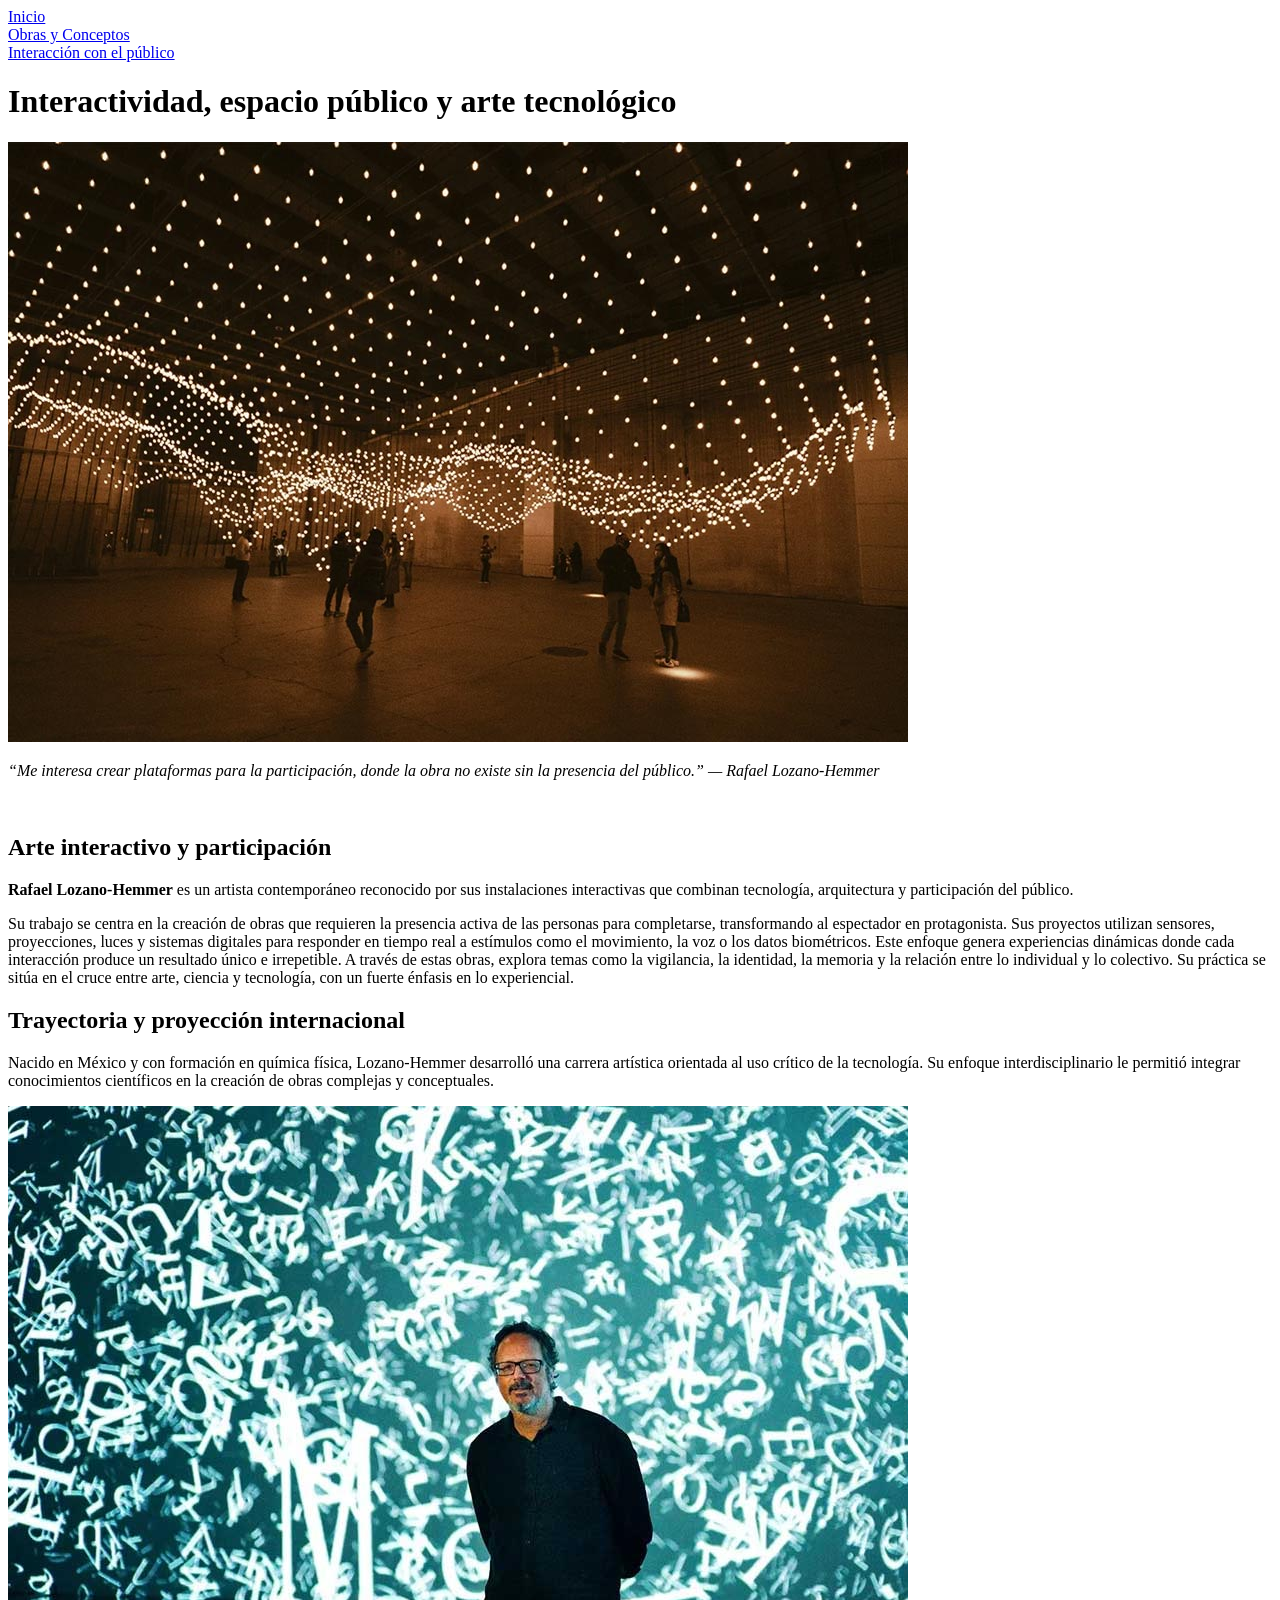
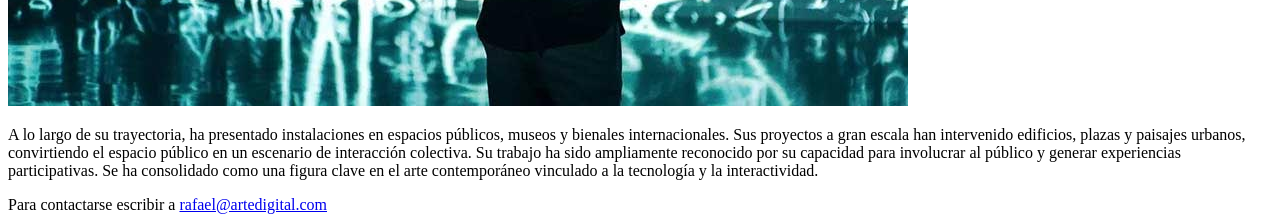
==== index.html @ 84eaae03 "html ;e habia olvidado de ponerle .html a las otras dos páginas" ====
<!DOCTYPE html>
 <html lang="es">

  <head>

    <meta charset="UTF-8">
    <link href="Estilos.css" rel="stylesheets">
    <title>Rafael Lozano-Hemmer</title>

  </head>

  <body>

    <header>
    <nav>
    <a href="index.html">Inicio</a>
    <br>
    <a href="Sistemas_interactivos.html">Obras y Conceptos</a>
    <br>
    <a href="El_espectador_como_protagonista.html">Interacción con el público</a>
</nav>
</header>

<h1>Interactividad, espacio público y arte tecnológico</h1>
<img src="lozano-hemmer-2.jpg" alt="Imagen de una obra de Lozano">

    <p>
        <em>“Me interesa crear plataformas para la participación, donde la obra no existe sin la presencia del público.” — Rafael Lozano-Hemmer

        </em>
    </p>

    <br>
      <Section>

    <article>

    <h2>Arte interactivo y participación</h2>

    <p><strong>Rafael Lozano-Hemmer</strong> es un artista contemporáneo reconocido por sus instalaciones interactivas que combinan tecnología, arquitectura y participación del público.</p>
<p>Su trabajo se centra en la creación de obras que requieren la presencia activa de las personas para completarse, transformando al espectador en protagonista. Sus proyectos utilizan sensores, proyecciones, luces y sistemas digitales para responder en tiempo real a estímulos como el movimiento, la voz o los datos biométricos. Este enfoque genera experiencias dinámicas donde cada interacción produce un resultado único e irrepetible. A través de estas obras, explora temas como la vigilancia, la identidad, la memoria y la relación entre lo individual y lo colectivo. Su práctica se sitúa en el cruce entre arte, ciencia y tecnología, con un fuerte énfasis en lo experiencial.</p>

    </article>

    <article>

  <h2>Trayectoria y proyección internacional</h2>
  <p>Nacido en México y con formación en química física, Lozano-Hemmer desarrolló una carrera artística orientada al uso crítico de la tecnología. Su enfoque interdisciplinario le permitió integrar conocimientos científicos en la creación de obras complejas y conceptuales.</p>
  <img src="lozano-hemmer-1.jpg" alt="Foto de Lozano">
<p>A lo largo de su trayectoria, ha presentado instalaciones en espacios públicos, museos y bienales internacionales. Sus proyectos a gran escala han intervenido edificios, plazas y paisajes urbanos, convirtiendo el espacio público en un escenario de interacción colectiva. Su trabajo ha sido ampliamente reconocido por su capacidad para involucrar al público y generar experiencias participativas. Se ha consolidado como una figura clave en el arte contemporáneo vinculado a la tecnología y la interactividad.</p>

    </article>

      </Section>

      <footer>Para contactarse escribir a <a href="mailto:rafael@artedigital.com">rafael@artedigital.com</a></footer>
  </body>
 </html>
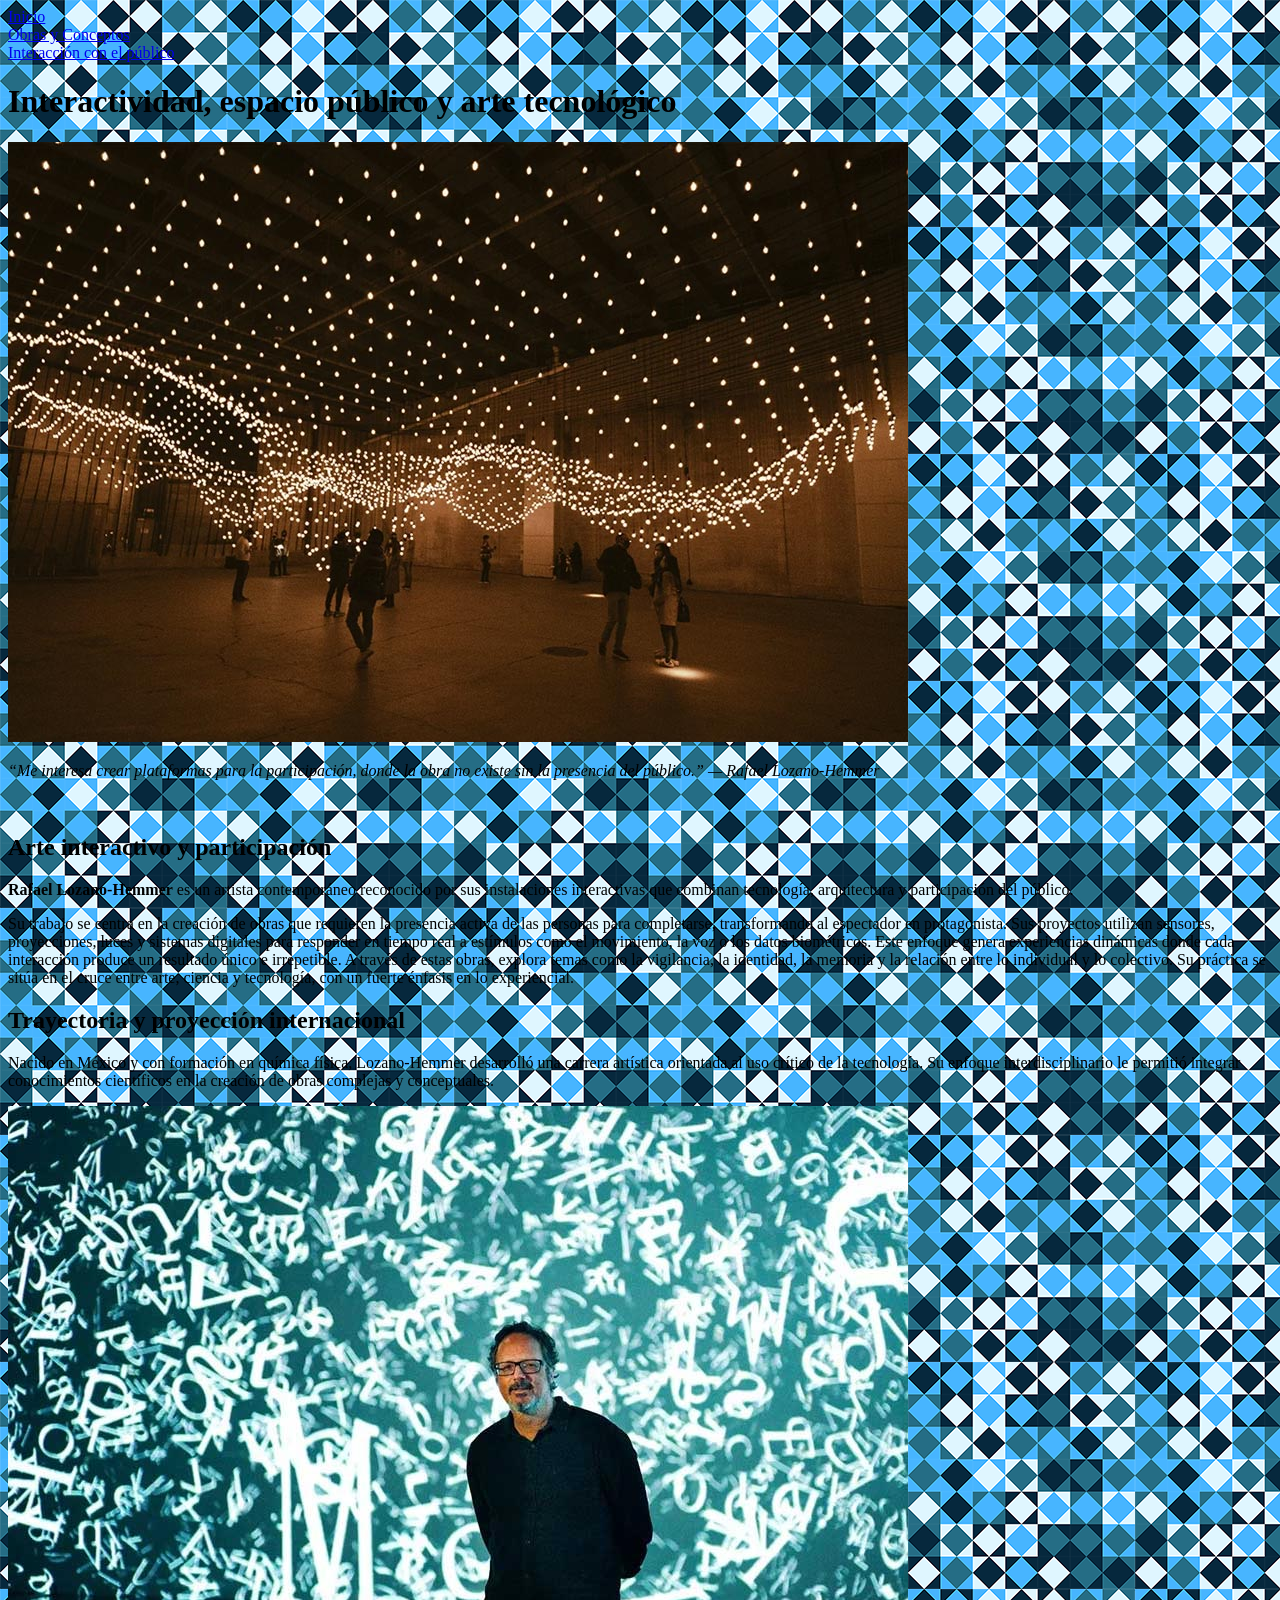
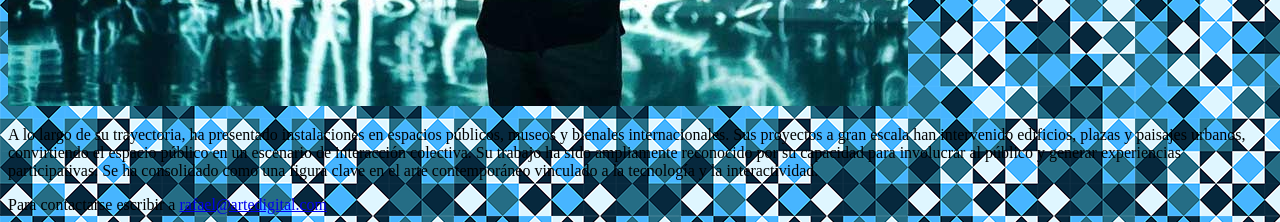
==== commit bb90a3d0: "Fondo Pelee para poner el fondo. Le pregunté a la ia de visual" ====
--- a/index.html
+++ b/index.html
@@ -4,7 +4,7 @@
   <head>
 
     <meta charset="UTF-8">
-    <link href="Estilos.css" rel="stylesheets">
+    <link rel="stylesheet" type="text/css" href="Estilos.css">
     <title>Rafael Lozano-Hemmer</title>
 
   </head>
--- a/Estilos.css
+++ b/Estilos.css
@@ -0,0 +1,3 @@
+body { 
+     background-image: url(fondo.png);
+}
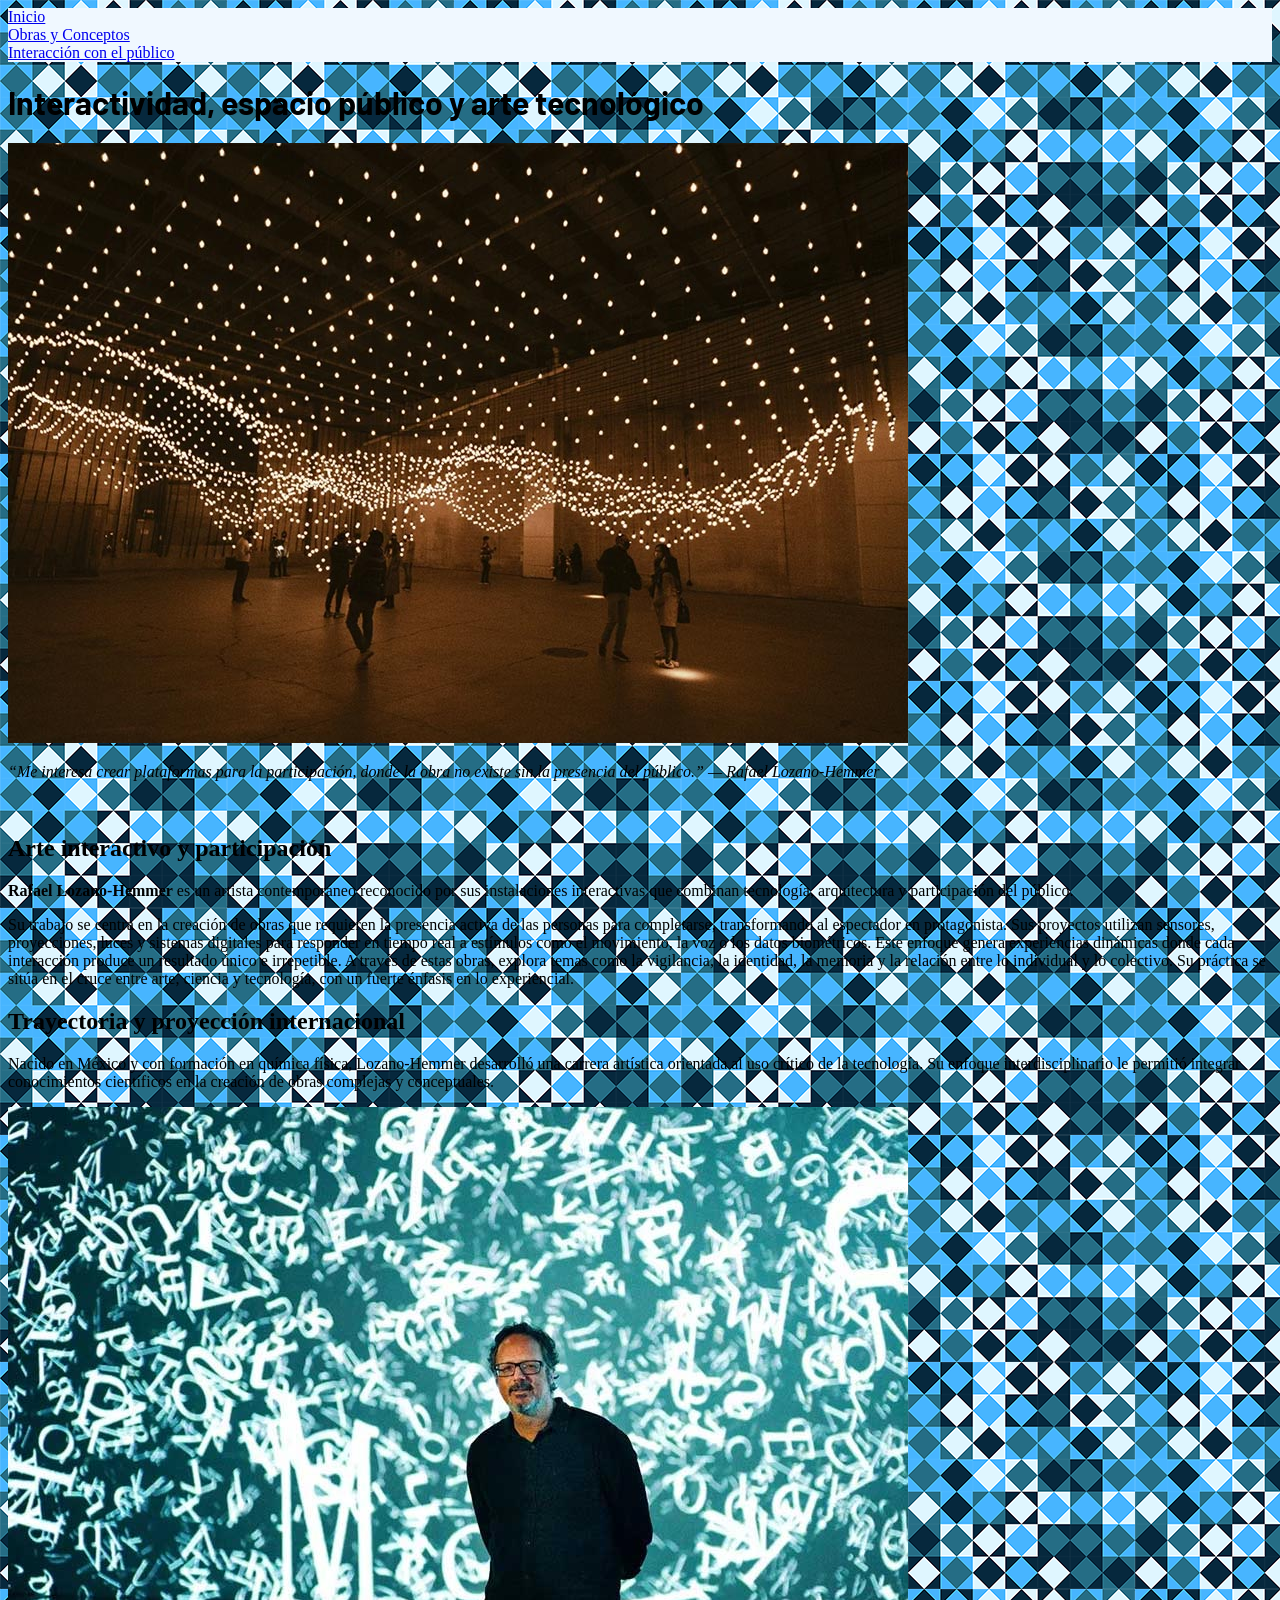
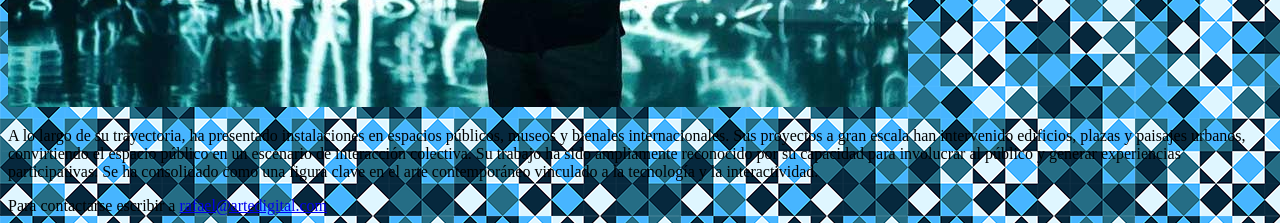
==== commit 20ee48ef: "Font y Header" ====
--- a/index.html
+++ b/index.html
@@ -4,6 +4,7 @@
   <head>
 
     <meta charset="UTF-8">
+    <link href="https://fonts.googleapis.com/css2?family=Barlow:wght@400;600;700&display=swap" rel="stylesheet">
     <link rel="stylesheet" type="text/css" href="Estilos.css">
     <title>Rafael Lozano-Hemmer</title>
 
--- a/Estilos.css
+++ b/Estilos.css
@@ -1,3 +1,11 @@
 body { 
      background-image: url(fondo.png);
+}
+
+h1 {
+  font-family: 'Barlow', sans-serif;
+}
+
+header {
+background-color: aliceblue;
 }
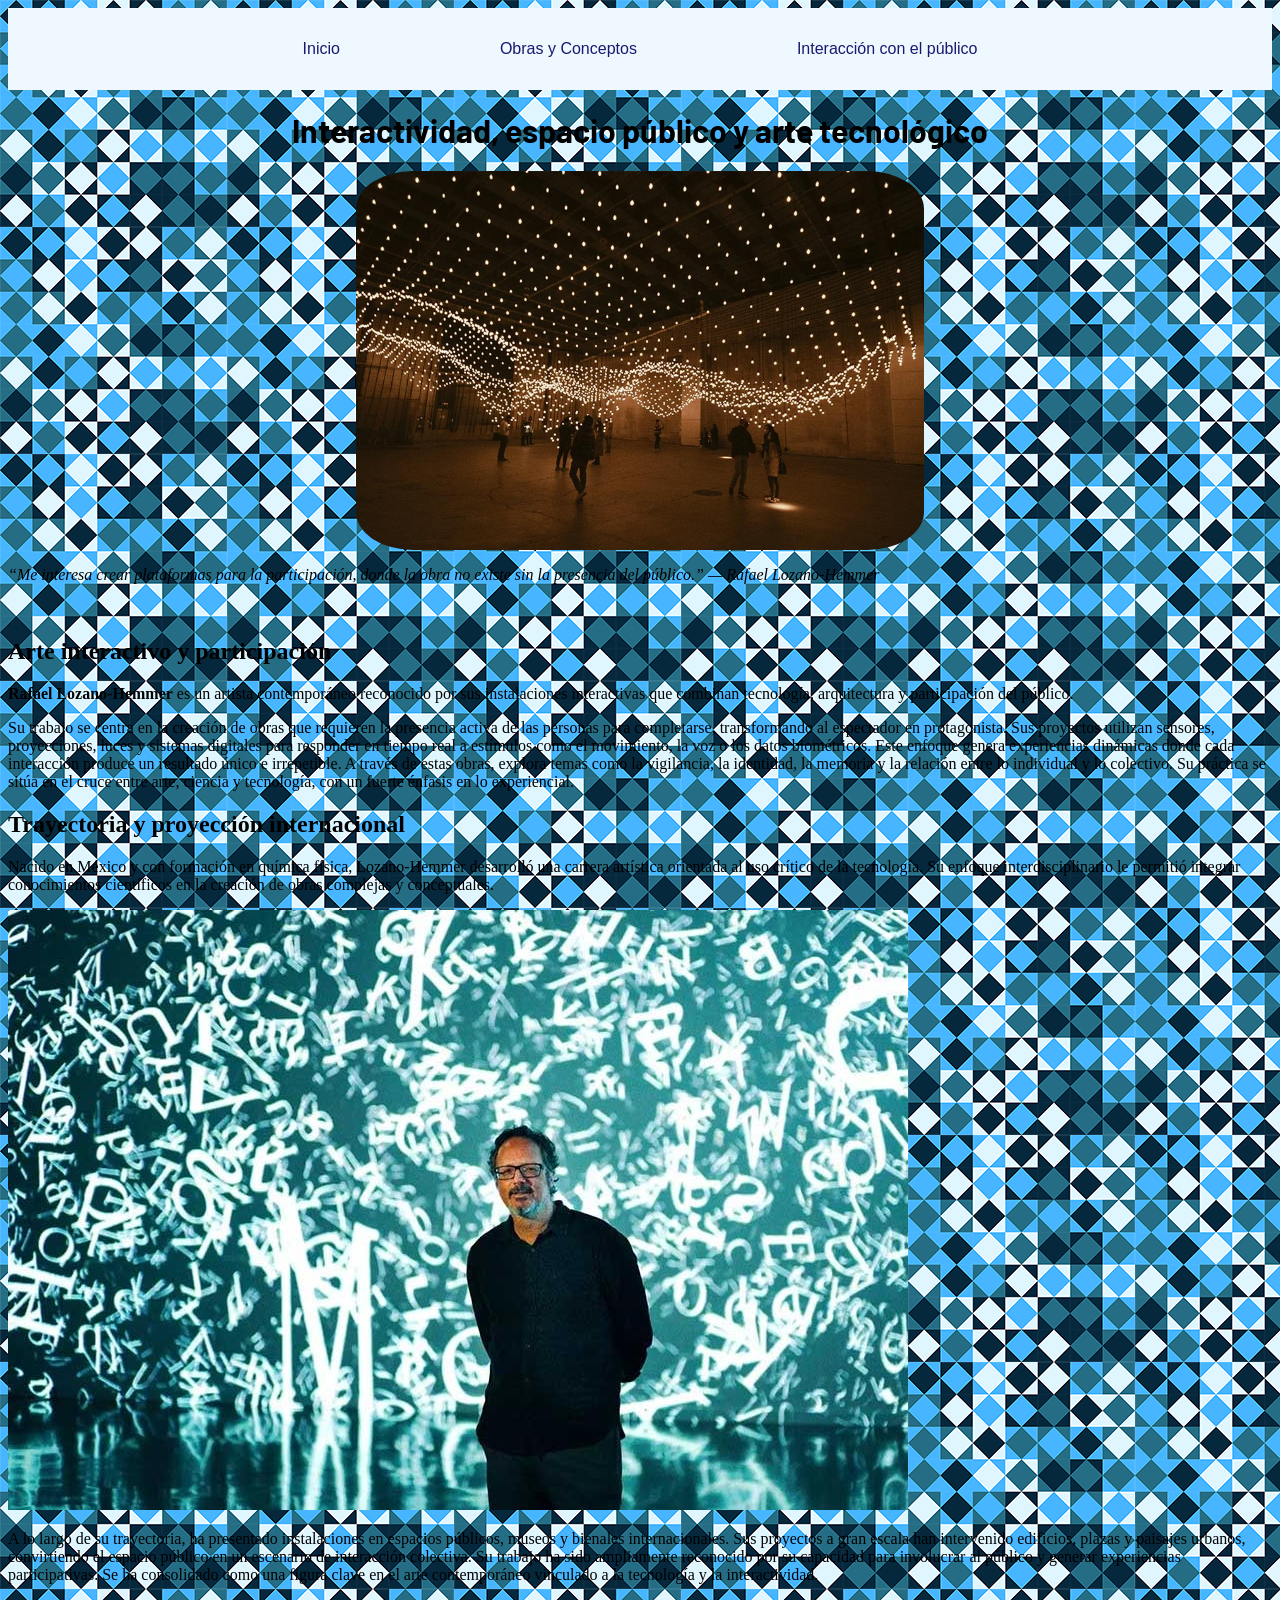
==== commit 1d9562b3: "CSS inicio de cambio de página" ====
--- a/index.html
+++ b/index.html
@@ -15,15 +15,13 @@
     <header>
     <nav>
     <a href="index.html">Inicio</a>
-    <br>
     <a href="Sistemas_interactivos.html">Obras y Conceptos</a>
-    <br>
     <a href="El_espectador_como_protagonista.html">Interacción con el público</a>
 </nav>
 </header>
 
 <h1>Interactividad, espacio público y arte tecnológico</h1>
-<img src="lozano-hemmer-2.jpg" alt="Imagen de una obra de Lozano">
+<img class="primera"  src="lozano-hemmer-2.jpg" alt="Imagen de una obra de Lozano">
 
     <p>
         <em>“Me interesa crear plataformas para la participación, donde la obra no existe sin la presencia del público.” — Rafael Lozano-Hemmer
--- a/Estilos.css
+++ b/Estilos.css
@@ -4,8 +4,30 @@
 
 h1 {
   font-family: 'Barlow', sans-serif;
+  text-align: center;
 }
 
 header {
 background-color: aliceblue;
-}+padding: 2rem 1rem;
+}
+
+nav {
+  display: flex;
+  gap: 10rem;
+  justify-content: center;
+}
+
+nav a {
+  text-decoration: none;
+  color: midnightblue;
+font-family: 'Franklin Gothic Medium', 'Arial Narrow', Arial, sans-serif; 
+text-align: center; 
+}
+
+.primera {
+  width: 45%;
+  display: block;
+  border-radius: 10%;
+  margin: 1rem auto;
+}
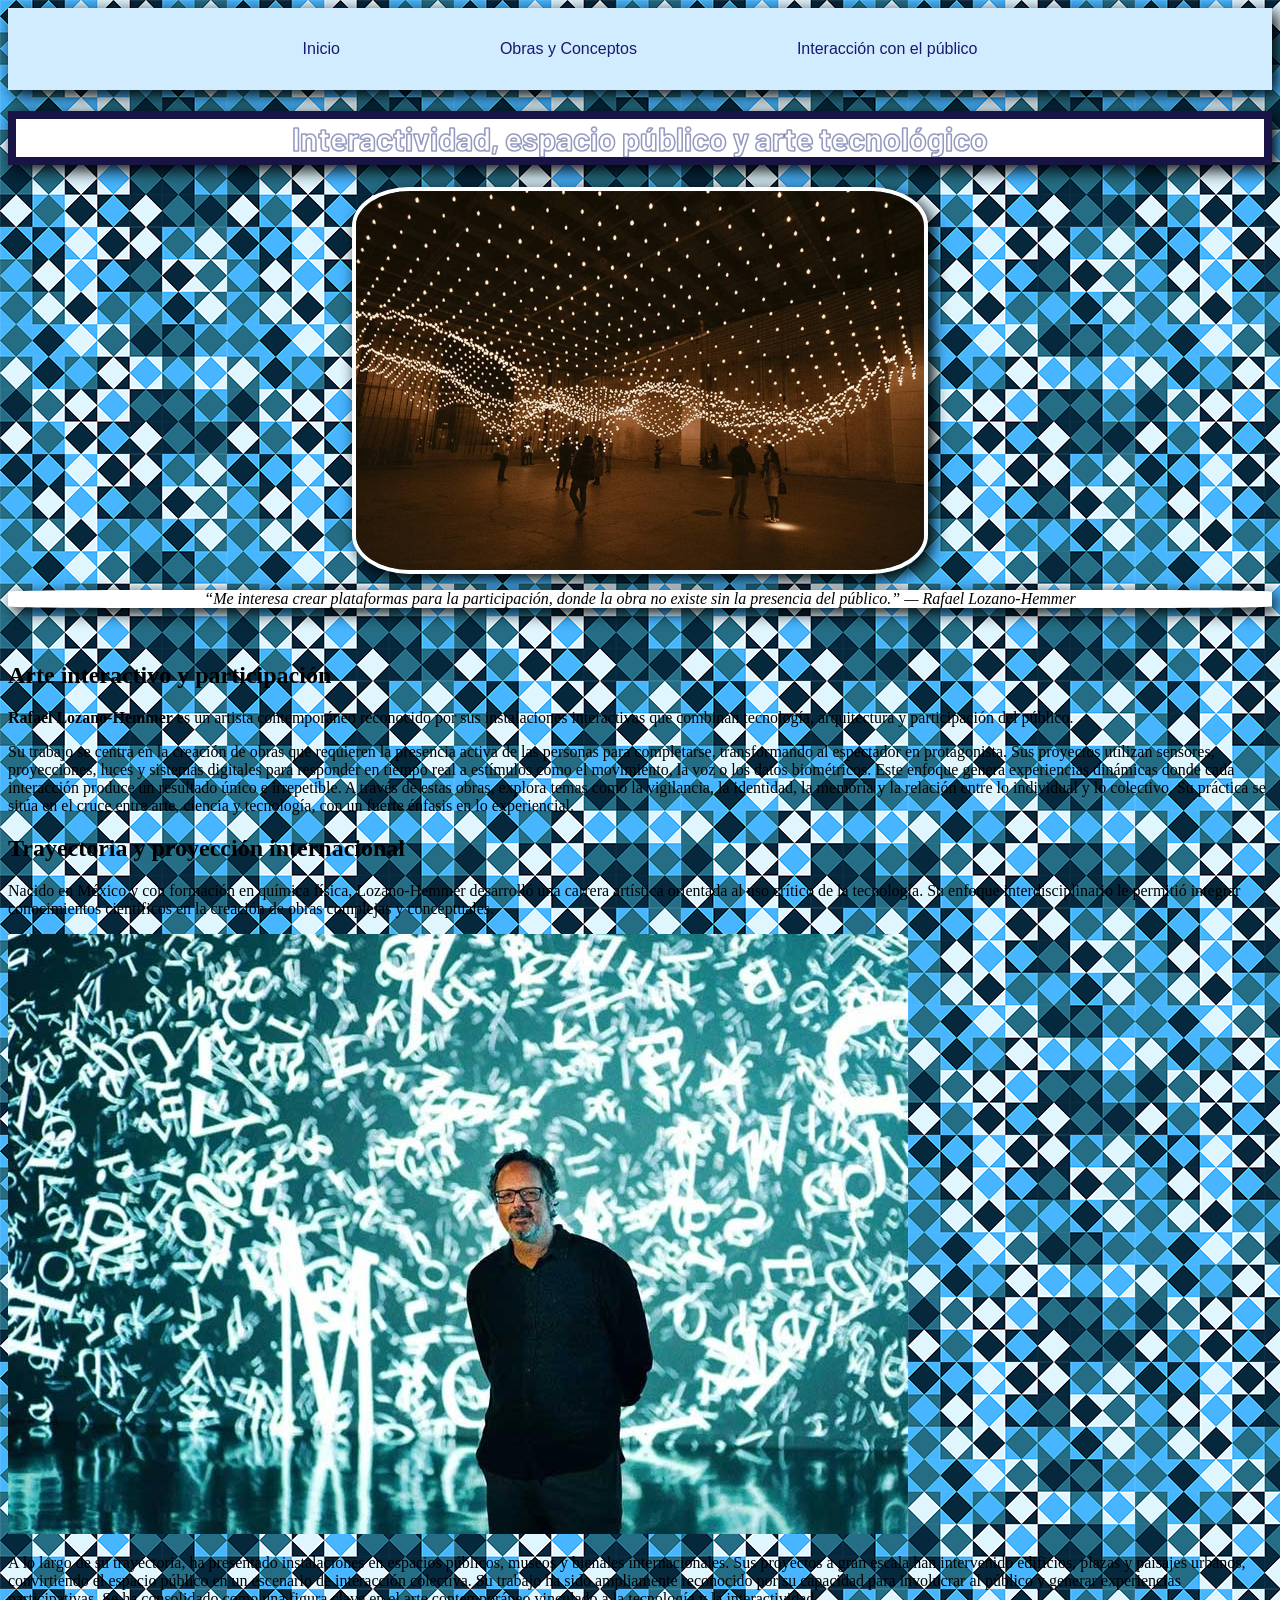
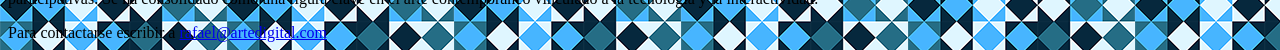
==== commit 48e347aa: "CSS cambio de colores" ====
--- a/index.html
+++ b/index.html
@@ -23,7 +23,7 @@
 <h1>Interactividad, espacio público y arte tecnológico</h1>
 <img class="primera"  src="lozano-hemmer-2.jpg" alt="Imagen de una obra de Lozano">
 
-    <p>
+    <p class="epigrafe">
         <em>“Me interesa crear plataformas para la participación, donde la obra no existe sin la presencia del público.” — Rafael Lozano-Hemmer
 
         </em>
--- a/Estilos.css
+++ b/Estilos.css
@@ -5,11 +5,18 @@
 h1 {
   font-family: 'Barlow', sans-serif;
   text-align: center;
+  color: #ffffff;
+    border: 0.5rem solid rgb(25, 20, 70);
+     -webkit-text-stroke: 0.1rem rgba(29, 43, 122, 0.473);
+      box-shadow: 0.3rem 0.3rem 1rem black;
+      background-color: rgb(255, 255, 255);
 }
 
+
 header {
-background-color: aliceblue;
+background-color: rgb(209, 236, 255);
 padding: 2rem 1rem;
+ box-shadow: 0.3rem 0.3rem 1rem black;
 }
 
 nav {
@@ -30,4 +37,14 @@
   display: block;
   border-radius: 10%;
   margin: 1rem auto;
+      box-shadow: 0.3rem 0.3rem 1rem black;
+border: 0.3rem solid rgb(255, 255, 255);
 }
+
+.epigrafe {
+     text-align: center;
+  color: #000000;
+    background-color: rgb(255, 255, 255);
+    border-radius: 10%;
+     box-shadow: 0.3rem 0.3rem 1rem black;
+}
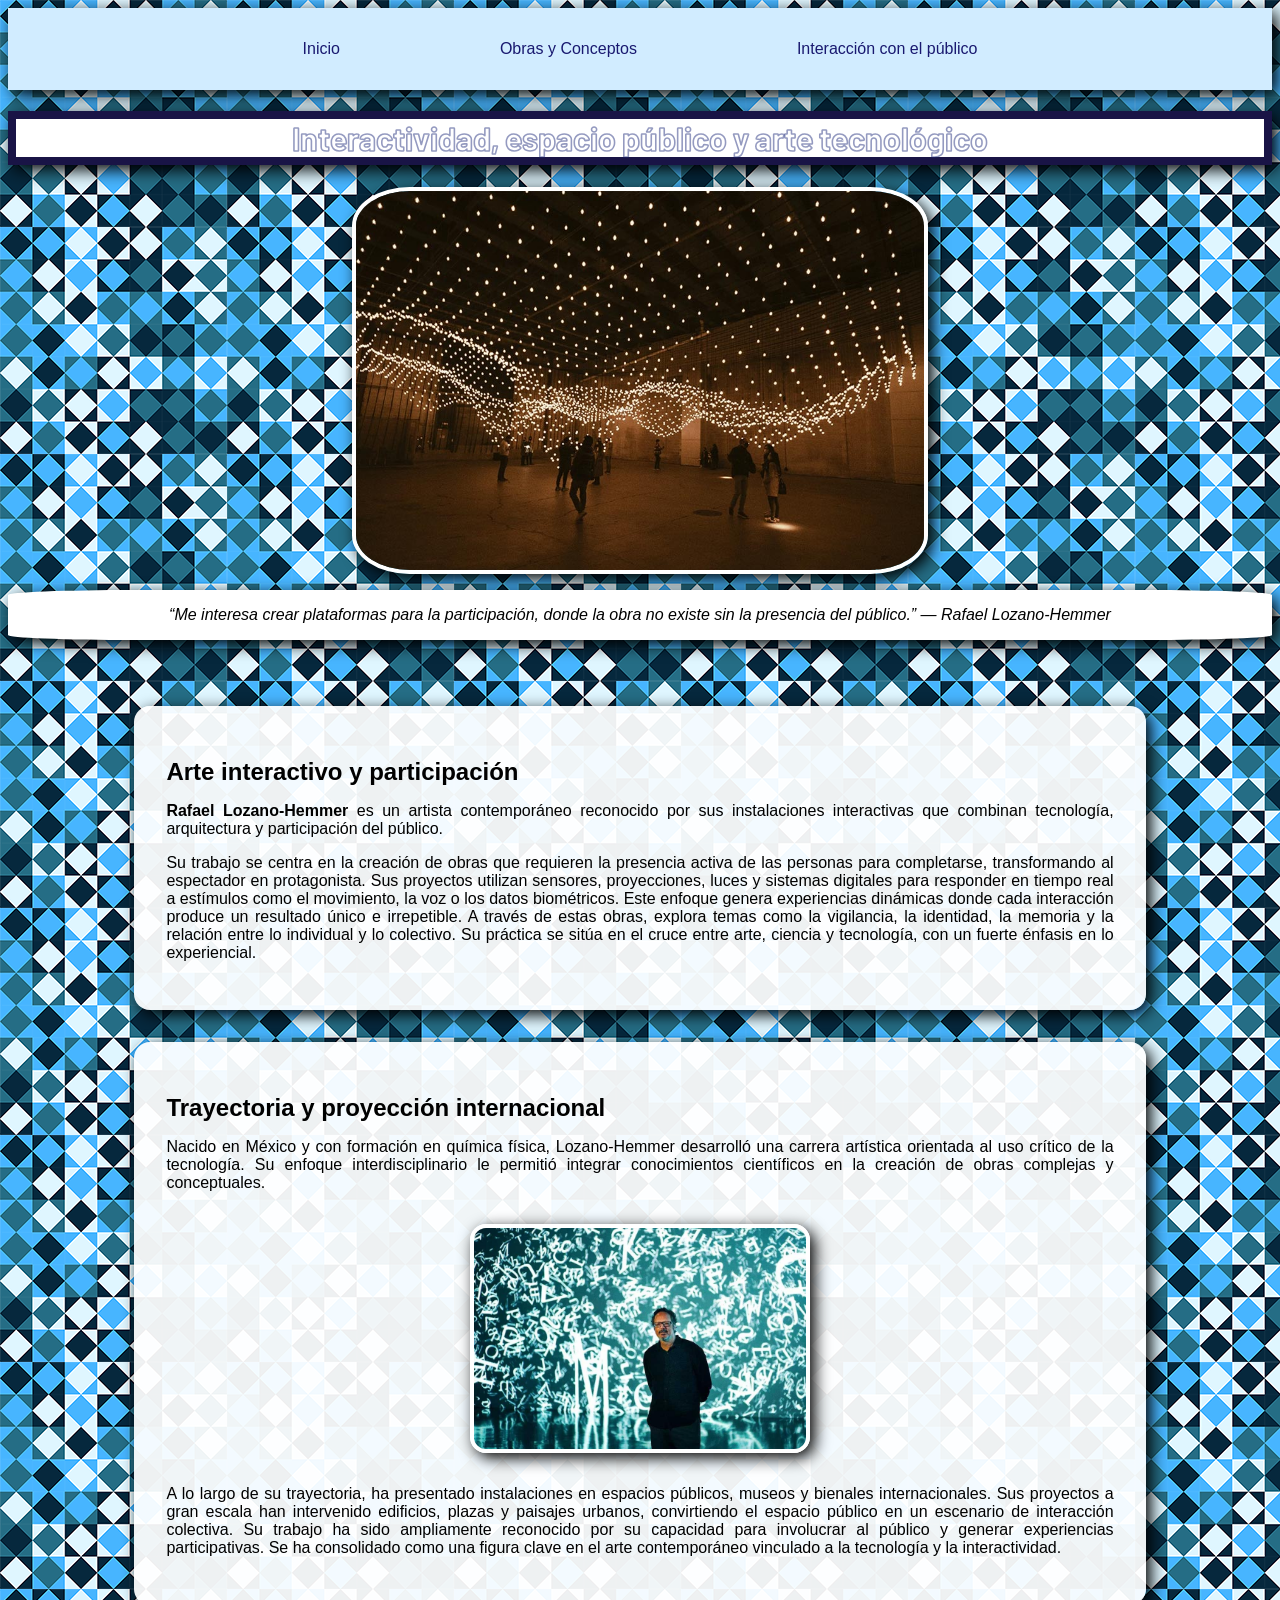
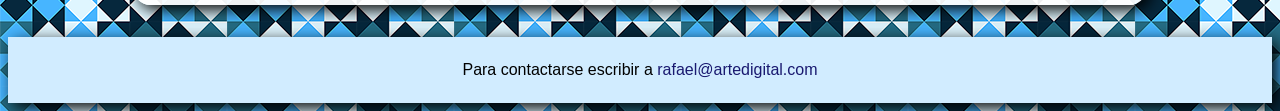
==== commit 72b7b36f: "Footer Diseño footer" ====
--- a/index.html
+++ b/index.html
@@ -13,12 +13,14 @@
   <body>
 
     <header>
+
     <nav>
     <a href="index.html">Inicio</a>
     <a href="Sistemas_interactivos.html">Obras y Conceptos</a>
     <a href="El_espectador_como_protagonista.html">Interacción con el público</a>
-</nav>
-</header>
+    </nav>
+
+    </header>
 
 <h1>Interactividad, espacio público y arte tecnológico</h1>
 <img class="primera"  src="lozano-hemmer-2.jpg" alt="Imagen de una obra de Lozano">
@@ -45,7 +47,7 @@
 
   <h2>Trayectoria y proyección internacional</h2>
   <p>Nacido en México y con formación en química física, Lozano-Hemmer desarrolló una carrera artística orientada al uso crítico de la tecnología. Su enfoque interdisciplinario le permitió integrar conocimientos científicos en la creación de obras complejas y conceptuales.</p>
-  <img src="lozano-hemmer-1.jpg" alt="Foto de Lozano">
+  <img class="foto4" src="lozano-hemmer-1.jpg" alt="Foto de Lozano">
 <p>A lo largo de su trayectoria, ha presentado instalaciones en espacios públicos, museos y bienales internacionales. Sus proyectos a gran escala han intervenido edificios, plazas y paisajes urbanos, convirtiendo el espacio público en un escenario de interacción colectiva. Su trabajo ha sido ampliamente reconocido por su capacidad para involucrar al público y generar experiencias participativas. Se ha consolidado como una figura clave en el arte contemporáneo vinculado a la tecnología y la interactividad.</p>
 
     </article>
--- a/Estilos.css
+++ b/Estilos.css
@@ -47,4 +47,87 @@
     background-color: rgb(255, 255, 255);
     border-radius: 10%;
      box-shadow: 0.3rem 0.3rem 1rem black;
+     padding: 1rem 1rem;
+}
+p {
+    font-family: 'Franklin Gothic Medium', 'Arial Narrow', Arial, sans-serif;
+    text-align: justify;
+    color: #000000;
+}
+
+section {
+    width: 80%;
+    margin: 2rem auto;
+}
+
+article {
+    background-color: rgba(255, 255, 255, 0.932);
+    padding: 2rem;
+    margin-bottom: 2rem;
+    border-radius: 1rem;
+    box-shadow: 0.3rem 0.3rem 1rem black;
+}
+
+h2 {
+    font-family: 'Franklin Gothic Medium', 'Arial Narrow', Arial, sans-serif;
+    color: #000000;
+    margin-bottom: 1rem;
+}
+
+ul {
+    list-style-type: circle;
+    padding-left: 1.5rem;
+    color: #000000;
+    font-family: 'Franklin Gothic Medium', 'Arial Narrow', Arial, sans-serif;
+}
+ .video {
+    display: flex;
+    justify-content: center;
+ }
+
+ .foto4{
+    width: 35%;
+    display: block;
+
+    margin: 2rem auto;
+
+    border-radius: 1rem;
+    border: 0.3rem solid white;
+
+    box-shadow: 0.3rem 0.3rem 1rem black;
+}
+
+.foto3{
+    width: 35%;
+    display: block;
+
+    margin: 2rem auto;
+
+    border-radius: 1rem;
+    border: 0.3rem solid white;
+
+    box-shadow: 0.3rem 0.3rem 1rem black;
+}
+
+footer {
+    background-color: rgb(209, 236, 255);
+
+    padding: 1.5rem;
+
+    margin-top: 2rem;
+
+    text-align: center;
+
+    font-family: 'Franklin Gothic Medium', 'Arial Narrow', Arial, sans-serif;
+
+    box-shadow: 0.3rem 0.3rem 1rem black;
+}
+
+footer a {
+    color: midnightblue;
+    text-decoration: none;
+}
+
+nav a:hover {
+    color: rgb(221, 121, 38)
 }
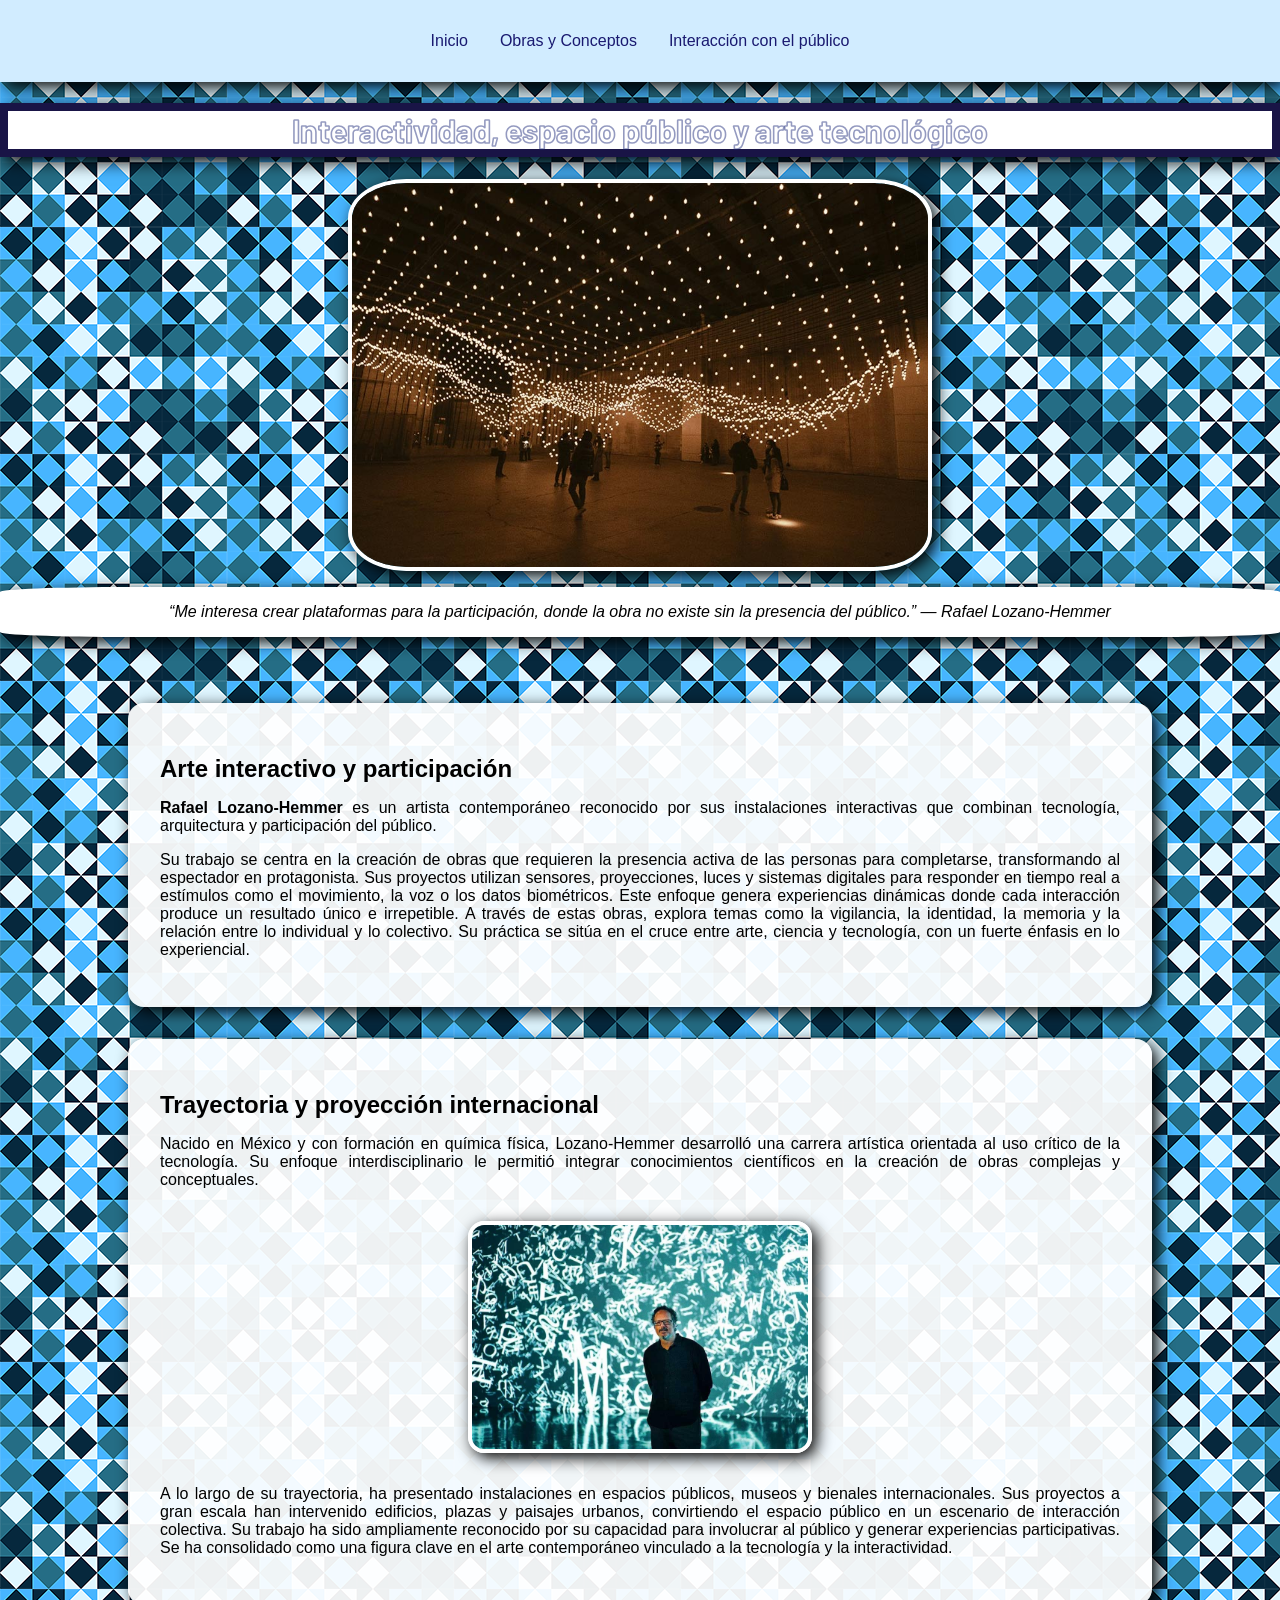
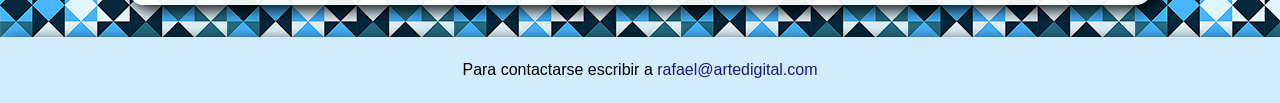
==== commit 0645fc5c: "css tenia el css duplicado" ====
--- a/index.html
+++ b/index.html
@@ -32,7 +32,7 @@
     </p>
 
     <br>
-      <Section>
+      <section>
 
     <article>
 
@@ -52,7 +52,7 @@
 
     </article>
 
-      </Section>
+      </section>
 
       <footer>Para contactarse escribir a <a href="mailto:rafael@artedigital.com">rafael@artedigital.com</a></footer>
   </body>
--- a/Estilos.css
+++ b/Estilos.css
@@ -1,5 +1,7 @@
 body { 
      background-image: url(fondo.png);
+     margin: 0;
+    padding: 0;
 }
 
 h1 {
@@ -20,9 +22,10 @@
 }
 
 nav {
-  display: flex;
-  gap: 10rem;
-  justify-content: center;
+    display: flex;
+    justify-content: center;
+    gap: 2rem;
+    flex-wrap: wrap;
 }
 
 nav a {
@@ -85,7 +88,7 @@
     justify-content: center;
  }
 
- .foto4{
+ .foto4, .foto3 {
     width: 35%;
     display: block;
 
@@ -97,17 +100,6 @@
     box-shadow: 0.3rem 0.3rem 1rem black;
 }
 
-.foto3{
-    width: 35%;
-    display: block;
-
-    margin: 2rem auto;
-
-    border-radius: 1rem;
-    border: 0.3rem solid white;
-
-    box-shadow: 0.3rem 0.3rem 1rem black;
-}
 
 footer {
     background-color: rgb(209, 236, 255);
@@ -130,4 +122,34 @@
 
 nav a:hover {
     color: rgb(221, 121, 38)
+}
+
+
+.columnas {
+    display: flex;
+    gap: 2rem;
+    justify-content: space-between;
+    align-items: stretch;
+}
+
+.columnas article {
+    flex: 1;
+    margin-bottom: 0;
+}
+
+.video {
+    position: relative;
+    padding-bottom: 56.25%;
+    height: 0;
+    overflow: hidden;
+}
+
+.video iframe {
+    position: absolute;
+    top: 0;
+    left: 0;
+    width: 100%;
+    height: 100%;
+    border: 0;
+    border-radius: 0.5rem;
 }
